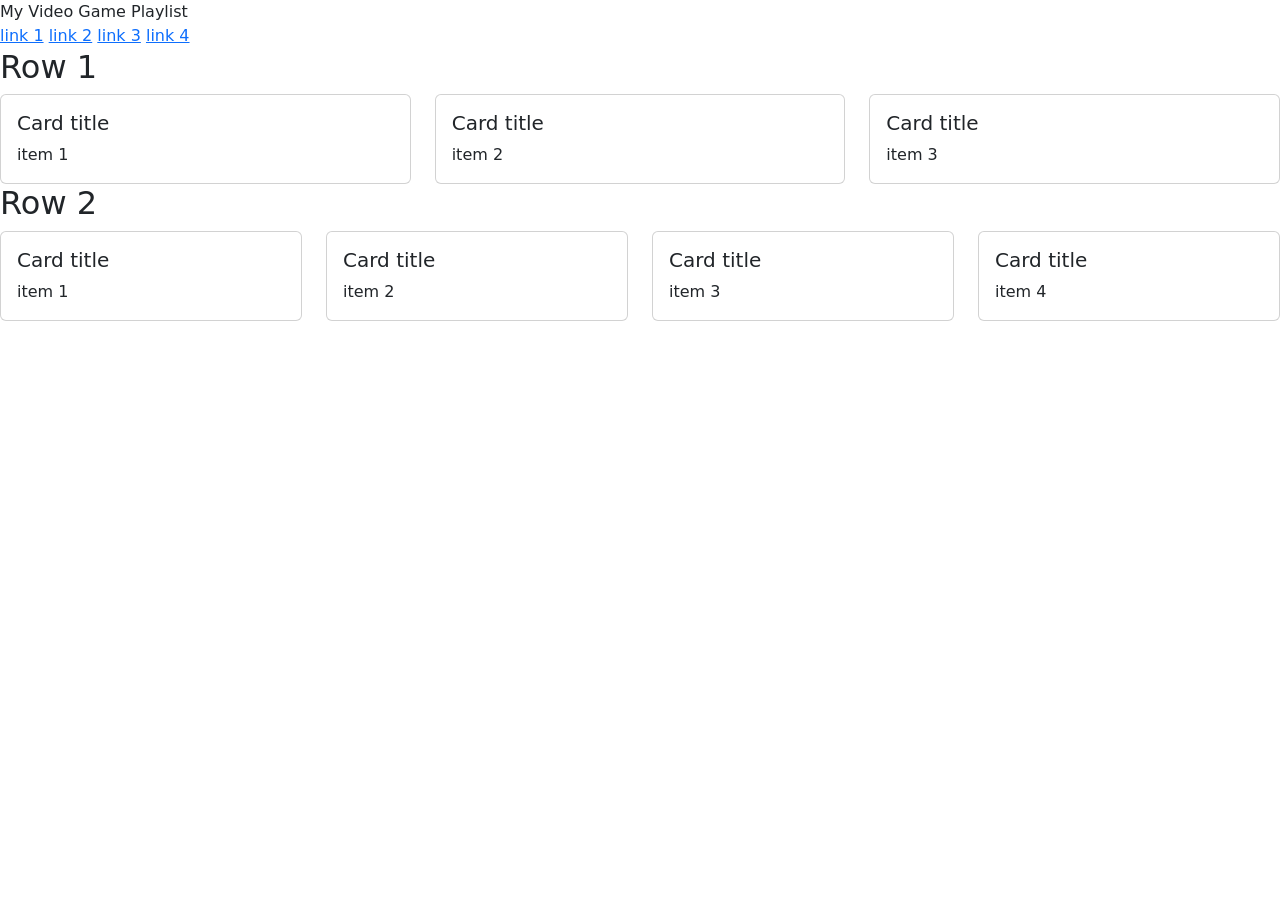
==== school/csc_125/lab6/index.html @ c77f55f8 "moving to different computer" ====
<!DOCTYPE html>
<html lang="en">

<head>
    <meta charset="utf-8">
    <meta name="viewport" content="width=device-width, initial-scale=1.0">

    <link href="https://cdn.jsdelivr.net/npm/bootstrap@5.3.8/dist/css/bootstrap.css" rel="stylesheet">

    <title>TBD</title>
</head>

<body>
    <header>
        <image <h1>My Video Game Playlist</h1>
    </header>
    <aside>
        <nav class="nav-bar">
            <a href="">link 1</a>
            <a href="">link 2</a>
            <a href="">link 3</a>
            <a href="">link 4</a>
        </nav>
    </aside>
    <main>
        <article>
            <h2>Row 1</h2>
            <div class="row">
                <div class="col">
                    <div class="card">
                        <div class="card-body">
                            <h5 class="card-title">Card title</h5>
                            <p class="card-text">item 1</p>
                        </div>
                    </div>
                </div>

                <div class="col">
                    <div class="card">
                        <div class="card-body">
                            <h5 class="card-title">Card title</h5>
                            <p class="card-text">item 2</p>
                        </div>
                    </div>
                </div>

                <div class="col">
                    <div class="card">
                        <div class="card-body">
                            <h5 class="card-title">Card title</h5>
                            <p class="card-text">item 3</p>
                        </div>
                    </div>
                </div>
            </div>
        </article>
        <article>
            <h2>Row 2</h2>
            <div class="row">
                <div class="col">
                    <div class="card">
                        <div class="card-body">
                            <h5 class="card-title">Card title</h5>
                            <p class="card-text">item 1</p>
                        </div>
                    </div>
                </div>

                <div class="col">
                    <div class="card">
                        <div class="card-body">
                            <h5 class="card-title">Card title</h5>
                            <p class="card-text">item 2</p>
                        </div>
                    </div>
                </div>

                <div class="col">
                    <div class="card">
                        <div class="card-body">
                            <h5 class="card-title">Card title</h5>
                            <p class="card-text">item 3</p>
                        </div>
                    </div>
                </div>

                <div class="col">
                    <div class="card">
                        <div class="card-body">
                            <h5 class="card-title">Card title</h5>
                            <p class="card-text">item 4</p>
                        </div>
                    </div>
                </div>
            </div>
        </article>

    </main>
    <script src="https://cdn.jsdelivr.net/npm/bootstrap@5.3.8/dist/js/bootstrap.bundle.min.js"></script>
</body>

</html>
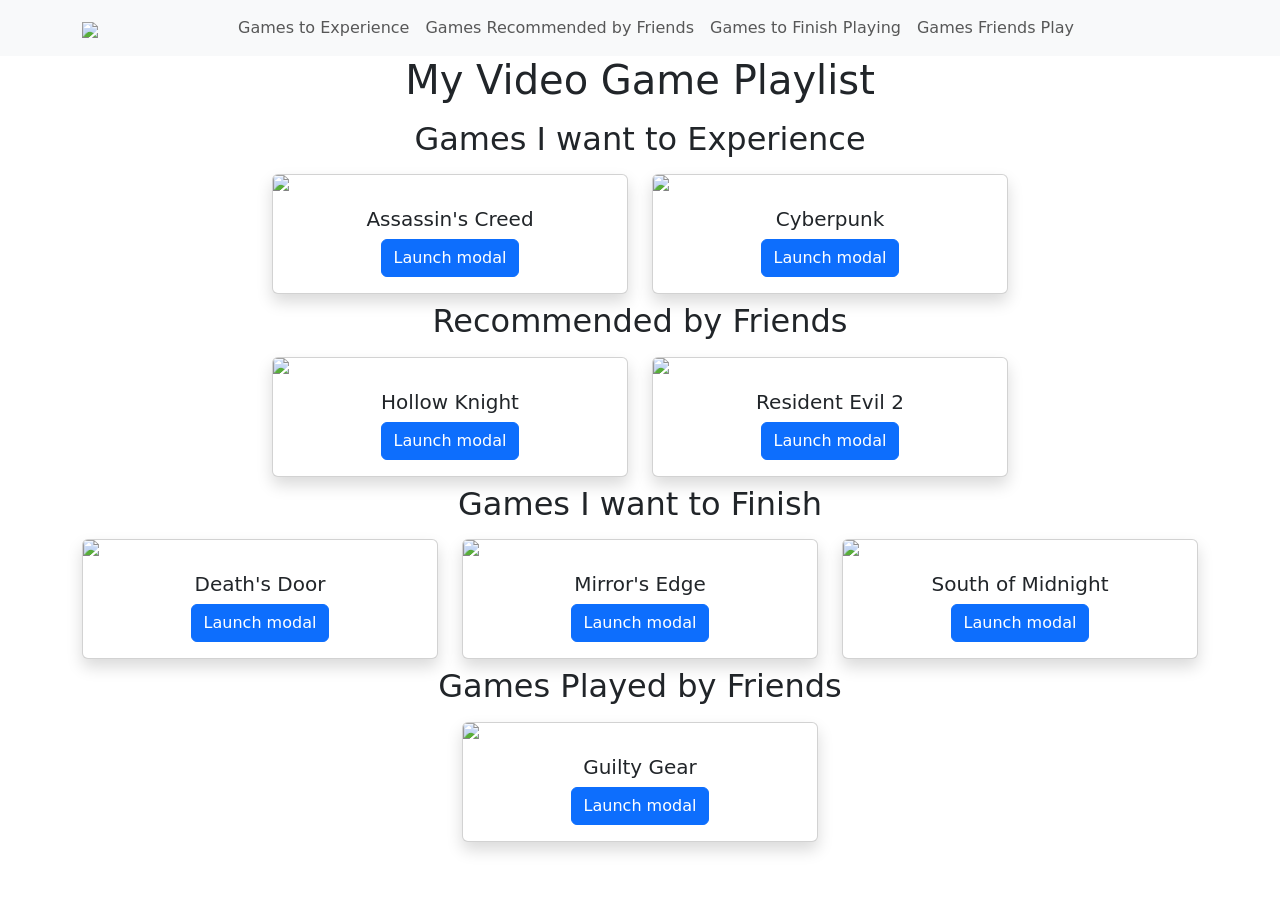
==== commit 13b95e7b: "i'm tired. I want to go to sleep" ====
--- a/school/csc_125/lab6/index.html
+++ b/school/csc_125/lab6/index.html
@@ -1,102 +1,300 @@
-<!DOCTYPE html>
+<!doctype html>
 <html lang="en">
-
-<head>
-    <meta charset="utf-8">
-    <meta name="viewport" content="width=device-width, initial-scale=1.0">
-
-    <link href="https://cdn.jsdelivr.net/npm/bootstrap@5.3.8/dist/css/bootstrap.css" rel="stylesheet">
-
-    <title>TBD</title>
-</head>
-
-<body>
+  <head>
+    <meta charset="utf-8" />
+    <meta name="viewport" content="width=device-width, initial-scale=1.0" />
+
+    <link
+      href="https://cdn.jsdelivr.net/npm/bootstrap@5.3.8/dist/css/bootstrap.css"
+      rel="stylesheet"
+    />
+
+    <title>Games</title>
+  </head>
+
+  <body>
+    <aside>
+      <nav class="navbar navbar-expand-lg bg-body-tertiary">
+        <div class="container">
+          <a class="navbar-brand" href="#">
+            <img
+              src="https://cdn.creativefabrica.com/2023/05/08/Video-Game-Controller-Logo-Graphics-69127373-1-580x387.png"
+              width="50"
+            />
+          </a>
+          <button
+            class="navbar-toggler"
+            type="button"
+            data-bs-toggle="collapse"
+            data-bs-target="#navbarNav"
+            aria-controls="navbarNav"
+            aria-expanded="false"
+            aria-label="Toggle navigation"
+          >
+            <span class="navbar-toggler-icon"></span>
+          </button>
+          <div
+            class="collapse navbar-collapse justify-content-center"
+            id="navbarNav"
+          >
+            <ul class="navbar-nav">
+              <li class="nav-item">
+                <a class="nav-link" href="#games-to-experience"
+                  >Games to Experience</a
+                >
+              </li>
+              <li class="nav-item">
+                <a class="nav-link" href="#recommended-by-friends"
+                  >Games Recommended by Friends</a
+                >
+              </li>
+              <li class="nav-item">
+                <a class="nav-link" href="#games-to-finish"
+                  >Games to Finish Playing</a
+                >
+              </li>
+              <li class="nav-item">
+                <a class="nav-link" href="#games-played-by-friends"
+                  >Games Friends Play</a
+                >
+              </li>
+            </ul>
+          </div>
+        </div>
+      </nav>
+    </aside>
+
     <header>
-        <image <h1>My Video Game Playlist</h1>
+      <h1 class="text-center">My Video Game Playlist</h1>
     </header>
-    <aside>
-        <nav class="nav-bar">
-            <a href="">link 1</a>
-            <a href="">link 2</a>
-            <a href="">link 3</a>
-            <a href="">link 4</a>
-        </nav>
-    </aside>
-    <main>
-        <article>
-            <h2>Row 1</h2>
-            <div class="row">
-                <div class="col">
-                    <div class="card">
-                        <div class="card-body">
-                            <h5 class="card-title">Card title</h5>
-                            <p class="card-text">item 1</p>
-                        </div>
-                    </div>
-                </div>
-
-                <div class="col">
-                    <div class="card">
-                        <div class="card-body">
-                            <h5 class="card-title">Card title</h5>
-                            <p class="card-text">item 2</p>
-                        </div>
-                    </div>
-                </div>
-
-                <div class="col">
-                    <div class="card">
-                        <div class="card-body">
-                            <h5 class="card-title">Card title</h5>
-                            <p class="card-text">item 3</p>
-                        </div>
-                    </div>
-                </div>
-            </div>
-        </article>
-        <article>
-            <h2>Row 2</h2>
-            <div class="row">
-                <div class="col">
-                    <div class="card">
-                        <div class="card-body">
-                            <h5 class="card-title">Card title</h5>
-                            <p class="card-text">item 1</p>
-                        </div>
-                    </div>
-                </div>
-
-                <div class="col">
-                    <div class="card">
-                        <div class="card-body">
-                            <h5 class="card-title">Card title</h5>
-                            <p class="card-text">item 2</p>
-                        </div>
-                    </div>
-                </div>
-
-                <div class="col">
-                    <div class="card">
-                        <div class="card-body">
-                            <h5 class="card-title">Card title</h5>
-                            <p class="card-text">item 3</p>
-                        </div>
-                    </div>
-                </div>
-
-                <div class="col">
-                    <div class="card">
-                        <div class="card-body">
-                            <h5 class="card-title">Card title</h5>
-                            <p class="card-text">item 4</p>
-                        </div>
-                    </div>
-                </div>
-            </div>
-        </article>
-
+
+    <main class="container my-3">
+      <article>
+        <h2 class="text-center" id="games-to-experience">
+          Games I want to Experience
+        </h2>
+        <div class="row justify-content-center">
+          <div class="col-12 col-lg-4 col-md-6 my-2">
+            <div class="card shadow text-center">
+              <img
+                class="card-img-top"
+                src="https://assets-prd.ignimgs.com/2021/12/30/assassins-creed-1-button-1640894408253.jpg"
+              />
+              <div class="card-body">
+                <h5 class="card-title">Assassin's Creed</h5>
+                <button
+                  type="button"
+                  class="btn btn-primary"
+                  data-bs-toggle="modal"
+                  data-bs-target="#exampleModal"
+                >
+                  Launch modal
+                </button>
+              </div>
+            </div>
+          </div>
+
+          <div class="col-12 col-lg-4 col-md-6 my-2">
+            <div class="card shadow text-center">
+              <img
+                class="card-img-top"
+                src="https://image.api.playstation.com/vulcan/ap/rnd/202111/3013/cKZ4tKNFj9C00giTzYtH8PF1.png"
+              />
+              <div class="card-body">
+                <h5 class="card-title">Cyberpunk</h5>
+                <button
+                  type="button"
+                  class="btn btn-primary"
+                  data-bs-toggle="modal"
+                  data-bs-target="#exampleModal"
+                >
+                  Launch modal
+                </button>
+              </div>
+            </div>
+          </div>
+        </div>
+      </article>
+      <article>
+        <h2 class="text-center" id="recommended-by-friends">
+          Recommended by Friends
+        </h2>
+        <div class="row justify-content-center">
+          <div class="col-12 col-lg-4 col-md-6 my-2">
+            <div class="card shadow text-center">
+              <img
+                class="card-img-top"
+                src="https://cdn.mobygames.com/covers/3694843-hollow-knight-nintendo-switch-front-cover.jpg"
+              />
+              <div class="card-body">
+                <h5 class="card-title">Hollow Knight</h5>
+                <button
+                  type="button"
+                  class="btn btn-primary"
+                  data-bs-toggle="modal"
+                  data-bs-target="#exampleModal"
+                >
+                  Launch modal
+                </button>
+              </div>
+            </div>
+          </div>
+
+          <div class="col-12 col-lg-4 col-md-6 my-2">
+            <div class="card shadow text-center">
+              <img
+                class="card-img-top"
+                src="https://cdn.mobygames.com/covers/10143432-resident-evil-2-playstation-4-front-cover.jpg"
+              />
+              <div class="card-body">
+                <h5 class="card-title">Resident Evil 2</h5>
+                <button
+                  type="button"
+                  class="btn btn-primary"
+                  data-bs-toggle="modal"
+                  data-bs-target="#exampleModal"
+                >
+                  Launch modal
+                </button>
+              </div>
+            </div>
+          </div>
+        </div>
+      </article>
+      <article>
+        <h2 class="text-center" id="games-to-finish">Games I want to Finish</h2>
+        <div class="row justify-content-center">
+          <div class="col-12 col-lg-4 col-md-6 my-2">
+            <div class="card shadow text-center">
+              <img
+                class="card-img-top"
+                src="https://media.vgm.io/releases/70/21607/21607-1697533040.jpg"
+              />
+              <div class="card-body">
+                <h5 class="card-title">Death's Door</h5>
+                <button
+                  type="button"
+                  class="btn btn-primary"
+                  data-bs-toggle="modal"
+                  data-bs-target="#exampleModal"
+                >
+                  Launch modal
+                </button>
+              </div>
+            </div>
+          </div>
+
+          <div class="col-12 col-lg-4 col-md-6 my-2">
+            <div class="card shadow text-center">
+              <img
+                class="card-img-top"
+                src="https://i.pinimg.com/736x/6c/f6/8e/6cf68ecc18c2e33a6d3be6ad0f0c0c38.jpg"
+              />
+              <div class="card-body">
+                <h5 class="card-title">Mirror's Edge</h5>
+                <button
+                  type="button"
+                  class="btn btn-primary"
+                  data-bs-toggle="modal"
+                  data-bs-target="#exampleModal"
+                >
+                  Launch modal
+                </button>
+              </div>
+            </div>
+          </div>
+
+          <div class="col-12 col-lg-4 col-md-6 my-2">
+            <div class="card shadow text-center">
+              <img
+                class="card-img-top"
+                src="https://assets-prd.ignimgs.com/2024/06/09/southofmidnight-1717954178704.jpg"
+              />
+              <div class="card-body">
+                <h5 class="card-title">South of Midnight</h5>
+                <button
+                  type="button"
+                  class="btn btn-primary"
+                  data-bs-toggle="modal"
+                  data-bs-target="#exampleModal"
+                >
+                  Launch modal
+                </button>
+              </div>
+            </div>
+          </div>
+        </div>
+      </article>
+      <article>
+        <h2 class="text-center" id="games-played-by-friends">
+          Games Played by Friends
+        </h2>
+        <div class="row justify-content-center">
+          <div class="col-12 col-lg-4 col-md-6 my-2">
+            <div class="card shadow text-center">
+              <img
+                class="card-img-top"
+                src="https://cdn.mobygames.com/covers/7778776-guilty-gear-playstation-4-front-cover.jpg"
+              />
+              <div class="card-body">
+                <h5 class="card-title">Guilty Gear</h5>
+                <button
+                  type="button"
+                  class="btn btn-primary"
+                  data-bs-toggle="modal"
+                  data-bs-target="#exampleModal"
+                >
+                  Launch modal
+                </button>
+              </div>
+            </div>
+          </div>
+        </div>
+      </article>
     </main>
+
+    <!-- Modal -->
+    <div
+      class="modal fade"
+      id="exampleModal"
+      tabindex="-1"
+      aria-labelledby="exampleModalLabel"
+      aria-hidden="true"
+    >
+      <div class="modal-dialog">
+        <div class="modal-content">
+          <div class="modal-header">
+            <h1 class="modal-title fs-5" id="exampleModalLabel">
+              Modal is Under Construction
+            </h1>
+            <button
+              type="button"
+              class="btn-close"
+              data-bs-dismiss="modal"
+              aria-label="Close"
+            ></button>
+          </div>
+          <div class="modal-body">Move along. Nothing to see here.</div>
+          <div class="modal-footer">
+            <button
+              type="button"
+              class="btn btn-secondary"
+              data-bs-dismiss="modal"
+            >
+              Close
+            </button>
+            <button
+              type="button"
+              class="btn btn-primary disabled text-decoration-line-through"
+              aria-disabled="true"
+            >
+              Save changes
+            </button>
+          </div>
+        </div>
+      </div>
+    </div>
+
     <script src="https://cdn.jsdelivr.net/npm/bootstrap@5.3.8/dist/js/bootstrap.bundle.min.js"></script>
-</body>
-
-</html>+  </body>
+</html>
